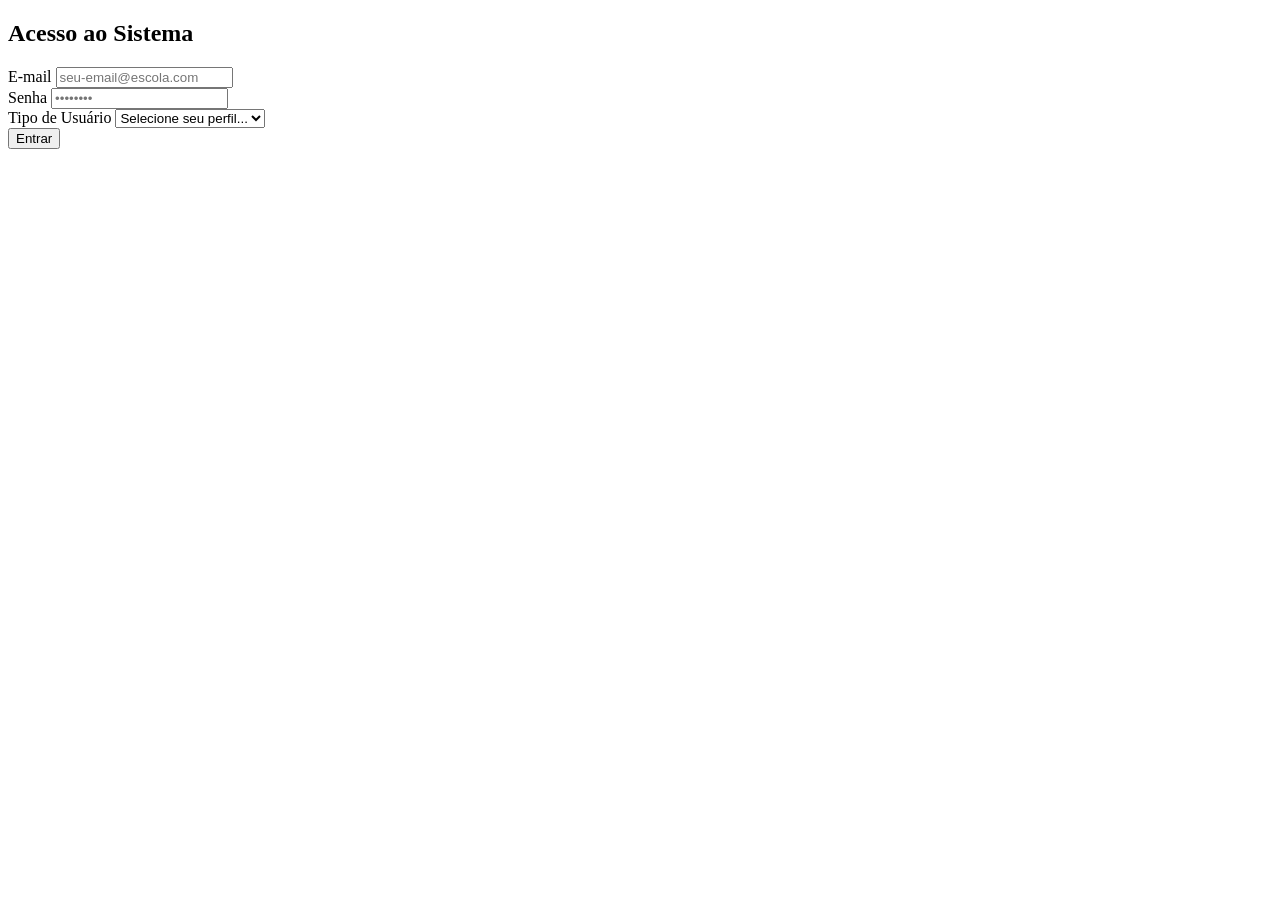
==== index.html @ ea77e273 "Create index.html" ====
<!DOCTYPE html>
<html lang="pt-BR">
<head>
    <meta charset="UTF-8">
    <meta name="viewport" content="width=device-width, initial-scale=1.0">
    <title>Portal Escolar - Login</title>
    <link rel="stylesheet" href="css/style.css">
</head>
<body>
    <div class="login-container">
        <h2>Acesso ao Sistema</h2>
        <form id="loginForm">
            <div class="input-group">
                <label for="email">E-mail</label>
                <input type="email" id="email" required placeholder="seu-email@escola.com">
            </div>
            
            <div class="input-group">
                <label for="password">Senha</label>
                <input type="password" id="password" required placeholder="••••••••">
            </div>

            <div class="input-group">
                <label for="userType">Tipo de Usuário</label>
                <select id="userType" required>
                    <option value="" disabled selected hidden>Selecione seu perfil...</option>
                    <option value="professor">Professor</option>
                    <option value="aluno">Aluno</option>
                </select>
            </div>

            <button type="submit">Entrar</button>
            <p id="errorMessage" class="error-msg"></p>
        </form>
    </div>

    <script src="js/auth.js"></script>
</body>
</html>
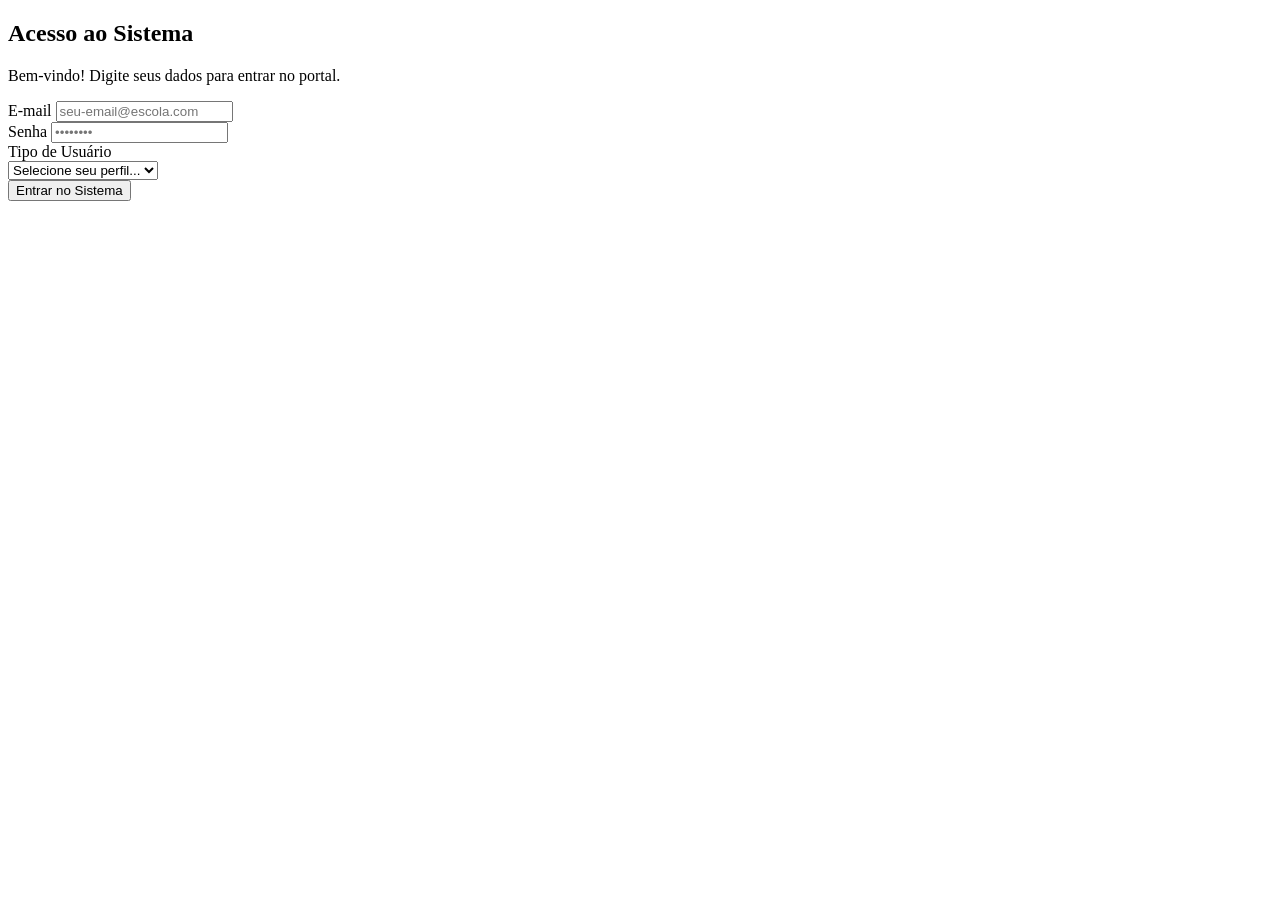
==== commit fd591d62: "Update index.html" ====
--- a/index.html
+++ b/index.html
@@ -7,32 +7,42 @@
     <link rel="stylesheet" href="css/style.css">
 </head>
 <body>
-    <div class="login-container">
-        <h2>Acesso ao Sistema</h2>
-        <form id="loginForm">
-            <div class="input-group">
-                <label for="email">E-mail</label>
-                <input type="email" id="email" required placeholder="seu-email@escola.com">
-            </div>
-            
-            <div class="input-group">
-                <label for="password">Senha</label>
-                <input type="password" id="password" required placeholder="••••••••">
-            </div>
 
-            <div class="input-group">
-                <label for="userType">Tipo de Usuário</label>
-                <select id="userType" required>
-                    <option value="" disabled selected hidden>Selecione seu perfil...</option>
-                    <option value="professor">Professor</option>
-                    <option value="aluno">Aluno</option>
-                </select>
-            </div>
+    <main class="login-wrapper">
+        <div class="login-container">
+            <header class="login-header">
+                <h2>Acesso ao Sistema</h2>
+                <p class="login-subtitle">Bem-vindo! Digite seus dados para entrar no portal.</p>
+            </header>
 
-            <button type="submit">Entrar</button>
-            <p id="errorMessage" class="error-msg"></p>
-        </form>
-    </div>
+            <form id="loginForm" class="login-form">
+                <div class="input-group">
+                    <label for="email">E-mail</label>
+                    <input type="email" id="email" required placeholder="seu-email@escola.com" autocomplete="email">
+                </div>
+                
+                <div class="input-group">
+                    <label for="password">Senha</label>
+                    <input type="password" id="password" required placeholder="••••••••">
+                </div>
+
+                <div class="input-group">
+                    <label for="userType">Tipo de Usuário</label>
+                    <div class="select-wrapper">
+                        <select id="userType" required>
+                            <option value="" disabled selected hidden>Selecione seu perfil...</option>
+                            <option value="professor">Professor</option>
+                            <option value="aluno">Aluno</option>
+                        </select>
+                    </div>
+                </div>
+
+                <button type="submit" class="btn-submit">Entrar no Sistema</button>
+                
+                <p id="errorMessage" class="error-msg" aria-live="polite"></p>
+            </form>
+        </div>
+    </main>
 
     <script src="js/auth.js"></script>
 </body>
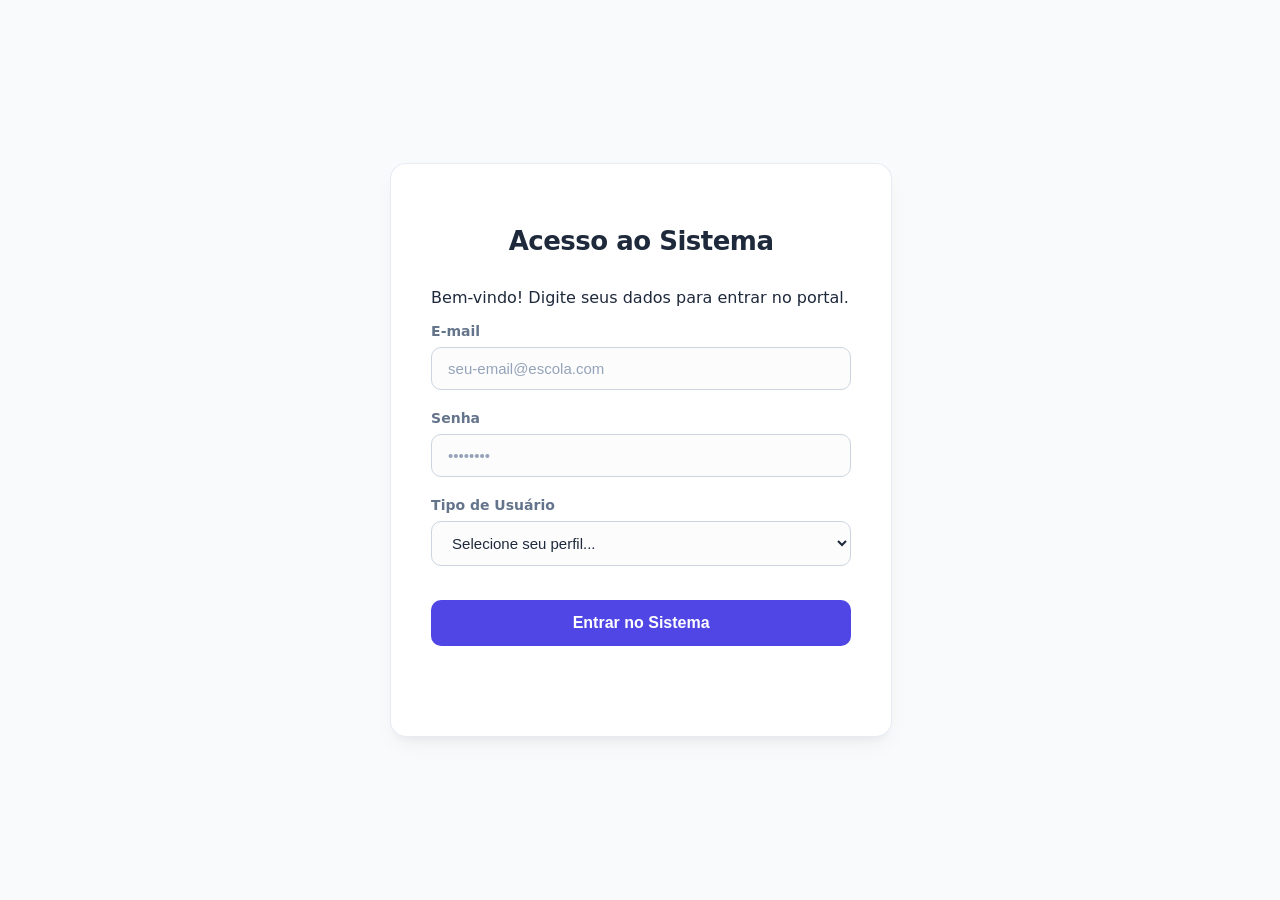
==== commit 72516829: "Update index.html" ====
--- a/index.html
+++ b/index.html
@@ -4,7 +4,7 @@
     <meta charset="UTF-8">
     <meta name="viewport" content="width=device-width, initial-scale=1.0">
     <title>Portal Escolar - Login</title>
-    <link rel="stylesheet" href="css/style.css">
+    <link rel="stylesheet" href="style.css">
 </head>
 <body>
 
--- a/style.css
+++ b/style.css
@@ -0,0 +1,137 @@
+/* ==========================================================================
+   VARIÁVEIS GLOBAIS (Cores, Bordas e Transições)
+   ========================================================================== */
+:root {
+    --primary-color: #4f46e5;       /* Azul Indigo moderno */
+    --primary-hover: #4338ca;       /* Indigo mais escuro para o hover */
+    --background-color: #f8fafc;    /* Cinza azulado bem suave e limpo */
+    --surface-color: #ffffff;       /* Fundo do card */
+    --text-main: #1e293b;           /* Cinza escuro para melhor legibilidade */
+    --text-muted: #64748b;          /* Cinza médio para labels e placeholders */
+    --border-color: #cbd5e1;        /* Borda sutil */
+    --border-focus: #6366f1;        /* Cor da borda ao focar no campo */
+    --error-color: #ef4444;         /* Vermelho moderno para erros */
+    
+    --radius-md: 10px;               /* Arredondamento dos campos e botão */
+    --radius-lg: 16px;               /* Arredondamento do card principal */
+    --transition-fast: 0.2s ease;
+    --shadow-elegant: 0 10px 25px -5px rgba(0, 0, 0, 0.05), 0 8px 10px -6px rgba(0, 0, 0, 0.05);
+}
+
+/* ==========================================================================
+   ESTILOS GERAIS
+   ========================================================================== */
+body {
+    font-family: system-ui, -apple-system, BlinkMacSystemFont, 'Segoe UI', Roboto, Oxygen, Ubuntu, Cantarell, sans-serif;
+    background-color: var(--background-color);
+    color: var(--text-main);
+    display: flex;
+    justify-content: center;
+    align-items: center;
+    height: 100vh;
+    margin: 0;
+    -webkit-font-smoothing: antialiased; /* Deixa as fontes mais nítidas em telas de alta resolução */
+}
+
+/* ==========================================================================
+   CONTAINER DE LOGIN
+   ========================================================================== */
+.login-container {
+    background: var(--surface-color);
+    padding: 40px;
+    border-radius: var(--radius-lg);
+    box-shadow: var(--shadow-elegant);
+    width: 100%;
+    max-width: 420px;
+    border: 1px solid rgba(226, 232, 240, 0.8); /* Borda imperceptível para telas muito claras */
+}
+
+h2 { 
+    text-align: center; 
+    color: var(--text-main); 
+    margin-bottom: 32px; 
+    font-size: 26px;
+    font-weight: 700;
+    letter-spacing: -0.5px;
+}
+
+/* ==========================================================================
+   FORMULÁRIOS E ENTRADAS (INPUTS)
+   ========================================================================== */
+.input-group { 
+    margin-bottom: 20px; 
+}
+
+.input-group label { 
+    display: block; 
+    margin-bottom: 8px; 
+    color: var(--text-muted); 
+    font-weight: 600; 
+    font-size: 14px;
+}
+
+.input-group input, 
+.input-group select {
+    width: 100%; 
+    padding: 12px 16px; 
+    border: 1px solid var(--border-color); 
+    border-radius: var(--radius-md); 
+    box-sizing: border-box;
+    font-size: 15px;
+    background-color: #fcfcfd;
+    color: var(--text-main);
+    transition: all var(--transition-fast);
+}
+
+/* Efeito profissional ao clicar ou focar no campo */
+.input-group input:focus, 
+.input-group select:focus {
+    outline: none;
+    border-color: var(--border-focus);
+    background-color: var(--surface-color);
+    box-shadow: 0 0 0 4px rgba(99, 102, 241, 0.15); /* Sombra suave azul ao redor do campo */
+}
+
+/* Estilização sutil para o placeholder */
+::placeholder {
+    color: #94a3b8;
+    opacity: 1;
+}
+
+/* ==========================================================================
+   BOTÃO DE SUBMIT
+   ========================================================================== */
+button {
+    width: 100%; 
+    padding: 14px; 
+    background-color: var(--primary-color); 
+    color: white; 
+    border: none;
+    border-radius: var(--radius-md); 
+    font-size: 16px; 
+    font-weight: 600;
+    cursor: pointer; 
+    margin-top: 14px;
+    transition: background-color var(--transition-fast), transform 0.1s ease;
+}
+
+button:hover { 
+    background-color: var(--primary-hover); 
+}
+
+/* Pequeno efeito de clique que enriquece a experiência */
+button:active {
+    transform: scale(0.98);
+}
+
+/* ==========================================================================
+   MENSAGEM DE ERRO
+   ========================================================================== */
+.error-msg { 
+    color: var(--error-color); 
+    text-align: center; 
+    font-size: 14px; 
+    margin-top: 16px; 
+    font-weight: 500;
+    min-height: 20px; 
+}
